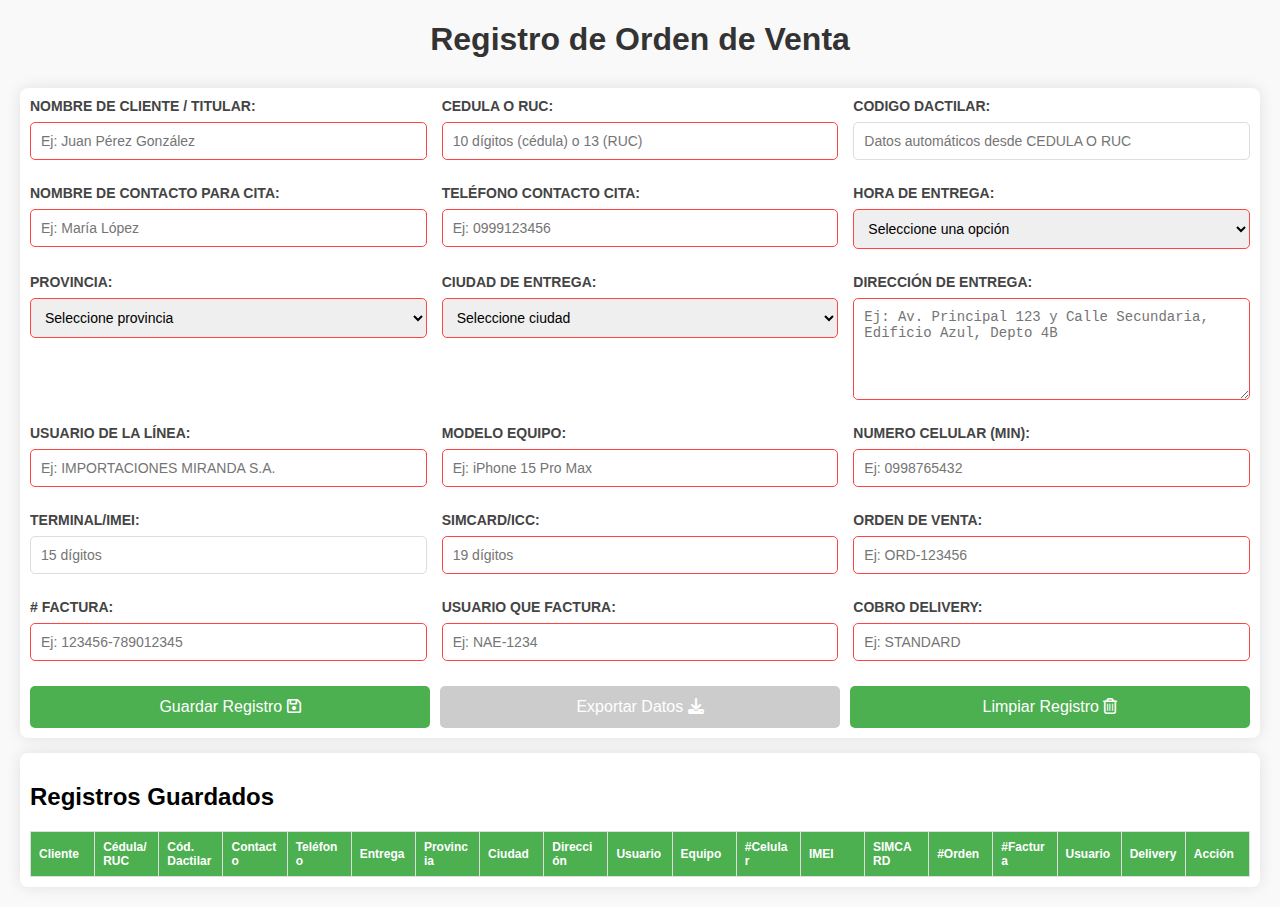
==== index.html @ 28fce544 "Rename registro_de_pedidos.html to index.html" ====
<!DOCTYPE html>
<html lang="es">
<head>
  <meta charset="UTF-8">
  <meta name="viewport" content="width=device-width, initial-scale=1.0">
  <title>Registro de Orden de Venta</title>
  <link rel="icon" type="image/png" href="images/ico.png">
  <!-- Enlazamos el archivo CSS -->
  <link rel="stylesheet" href="css/styles.css">
  <link rel="stylesheet" href="https://cdnjs.cloudflare.com/ajax/libs/font-awesome/6.7.2/css/all.min.css" integrity="sha512-Evv84Mr4kqVGRNSgIGL/F/aIDqQb7xQ2vcrdIwxfjThSH8CSR7PBEakCr51Ck+w+/U6swU2Im1vVX0SVk9ABhg==" crossorigin="anonymous" referrerpolicy="no-referrer" />
</head>
<body>

  <h1>Registro de Orden de Venta</h1>

  <!-- Formulario principal -->
  <form id="ordenForm" class="form-container" novalidate autocomplete="off">
      
    <!-- == Campos originales == -->
    <div class="form-group">
      <label for="nombreCliente">NOMBRE DE CLIENTE / TITULAR:</label>
      <input 
        type="text" 
        id="nombreCliente" 
        name="nombreCliente" 
        placeholder="Ej: Juan Pérez González" 
        required 
        maxlength="100"
        pattern="^(?!.*[\uD83C-\uDBFF][\uDC00-\uDFFF]).+$">
      <div class="error-message">No se permiten emojis</div>
    </div>      

    <div class="form-group">
      <label for="cedulaRuc">CEDULA O RUC:</label>
      <input 
        type="text" 
        id="cedulaRuc" 
        name="cedulaRuc" 
        placeholder="10 dígitos (cédula) o 13 (RUC)" 
        required 
        pattern="\d{10}|\d{13}"
        maxlength="13">
      <div class="error-message">Debe contener 10 o 13 dígitos numéricos</div>
    </div>

    <div class="form-group">
      <label for="codigoDactilar">CODIGO DACTILAR:</label>
      <input 
        type="text" 
        id="codigoDactilar" 
        name="codigoDactilar" 
        placeholder="Datos automáticos desde CEDULA O RUC" 
        required 
        pattern="\d{8,15}"
        maxlength="15"
        readonly>
      <div class="error-message">Entre 8 y 13 dígitos numéricos</div>
    </div>

    <div class="form-group">
      <label for="nombreContacto">NOMBRE DE CONTACTO PARA CITA:</label>
      <input 
        type="text" 
        id="nombreContacto" 
        name="nombreContacto" 
        placeholder="Ej: María López"
        required 
        maxlength="100"
        pattern="^(?!.*[\uD83C-\uDBFF][\uDC00-\uDFFF]).+$">
      <div class="error-message">Solo letras y espacios permitidos</div>

    </div>

    <div class="form-group">
      <label for="telefonoContacto">TELÉFONO CONTACTO CITA:</label>
      <input 
        type="tel" 
        id="telefonoContacto" 
        name="telefonoContacto" 
        placeholder="Ej: 0999123456" 
        required 
        pattern="\d{7,10}"
        maxlength="10">
      <div class="error-message">7-10 dígitos numéricos</div>
    </div>

    <div class="form-group">
      <label for="horaEntrega">HORA DE ENTREGA:</label>
      <select id="horaEntrega" name="horaEntrega" required>
        <option value="" disabled selected>Seleccione una opción</option>
        <option value="mañana">MAÑANA</option>
        <option value="tarde">TARDE</option>
      </select>
      <div class="error-message">Seleccione un horario válido: MAÑANA / TARDE / NOCHE</div>
    </div>
      
    <!-- Desplegable de Provincias -->
    <div class="form-group">
      <label for="provincia">PROVINCIA:</label>
      <select id="provincia" name="provincia" required>
        <option value="">Seleccione provincia</option>
        <option value="AZUAY">AZUAY</option>
        <option value="BOLIVAR">BOLIVAR</option>
        <option value="CANAR">CANAR</option>
        <option value="CARCHI">CARCHI</option>
        <option value="CHIMBORAZO">CHIMBORAZO</option>
        <option value="COTOPAXI">COTOPAXI</option>
        <option value="EL ORO">EL ORO</option>
        <option value="ESMERALDAS">ESMERALDAS</option>
        <option value="GALAPAGOS">GALAPAGOS</option>
        <option value="GUAYAS">GUAYAS</option>
        <option value="IMBABURA">IMBABURA</option>
        <option value="LOJA">LOJA</option>
        <option value="LOS RIOS">LOS RIOS</option>
        <option value="MANABI">MANABI</option>
        <option value="MORONA SANTIAGO">MORONA SANTIAGO</option>
        <option value="NAPO">NAPO</option>
        <option value="ORELLANA">ORELLANA</option>
        <option value="PASTAZA">PASTAZA</option>
        <option value="PICHINCHA">PICHINCHA</option>
        <option value="SANTA ELENA">SANTA ELENA</option>
        <option value="SANTO DOMINGO DE LOS TSACHILAS">SANTO DOMINGO DE LOS TSACHILAS</option>
        <option value="SUCUMBIOS">SUCUMBIOS</option>
        <option value="TUNGURAHUA">TUNGURAHUA</option>
        <option value="ZAMORA CHINCHIPE">ZAMORA CHINCHIPE</option>
      </select>
      <div class="error-message">Seleccione una provincia</div>
    </div>

    <!-- Desplegable de Ciudades/Cantones -->
    <div class="form-group">
      <label for="ciudadEntrega">CIUDAD DE ENTREGA:</label>
      <select id="ciudadEntrega" name="ciudadEntrega" required>
        <option value="">Seleccione ciudad</option>
      </select>
      <div class="error-message">Seleccione una ciudad</div>
    </div>

    <div class="form-group">
      <label for="direccionEntrega">DIRECCIÓN DE ENTREGA:</label>
      <textarea 
        id="direccionEntrega" 
        name="direccionEntrega" 
        placeholder="Ej: Av. Principal 123 y Calle Secundaria, Edificio Azul, Depto 4B"
        required 
        maxlength="500"
      ></textarea>
      <div class="error-message">Dirección requerida (máx. 500 caracteres)</div>
    </div>

    <div class="form-group">
      <label for="usuarioLinea">USUARIO DE LA LÍNEA:</label>
      <input 
        type="text" 
        id="usuarioLinea" 
        name="usuarioLinea" 
        placeholder="Ej: IMPORTACIONES MIRANDA S.A." 
        required 
        maxlength="100"
        pattern="^(?!.*[\uD83C-\uDBFF][\uDC00-\uDFFF]).+$">
      <div class="error-message">No se permiten emojis</div>
    </div>

    <div class="form-group">
      <label for="modeloEquipo">MODELO EQUIPO:</label>
      <input 
        type="text" 
        id="modeloEquipo" 
        name="modeloEquipo" 
        placeholder="Ej: iPhone 15 Pro Max" 
        required 
        maxlength="50">
      <div class="error-message">Modelo requerido</div>
    </div>

    <div class="form-group">
      <label for="numeroCelular">NUMERO CELULAR (MIN):</label>
      <input 
        type="tel" 
        id="numeroCelular" 
        name="numeroCelular" 
        placeholder="Ej: 0998765432" 
        required 
        pattern="\d{10}"
        maxlength="10">
      <div class="error-message">Solo números</div>
    </div>

    <div class="form-group">
      <label for="terminalImei">TERMINAL/IMEI:</label>
      <input 
        type="text" 
        id="terminalImei" 
        name="terminalImei" 
        placeholder="15 dígitos"
        pattern="\d{15}"
        maxlength="15">
      <div class="error-message">15 dígitos exactos</div>
    </div>

    <div class="form-group">
      <label for="simcardIcc">SIMCARD/ICC:</label>
      <input 
        type="text" 
        id="simcardIcc" 
        name="simcardIcc" 
        placeholder="19 dígitos" 
        required 
        pattern="\d{19}"
        maxlength="19">
      <div class="error-message">19 dígitos exactos</div>
    </div>

    <div class="form-group">
      <label for="ordenVenta">ORDEN DE VENTA:</label>
      <input 
        type="text" 
        id="ordenVenta" 
        name="ordenVenta" 
        placeholder="Ej: ORD-123456" 
        required 
        maxlength="20"
        pattern="^(?!.*[\uD83C-\uDBFF][\uDC00-\uDFFF]).+$">
      <div class="error-message">No se permiten emojis</div>
    </div>

    <div class="form-group">
      <label for="numeroFactura"># FACTURA:</label>
      <input 
        type="text" 
        id="numeroFactura" 
        name="numeroFactura" 
        placeholder="Ej: 123456-789012345" 
        required 
        maxlength="20"
        pattern="^(?!.*[\uD83C-\uDBFF][\uDC00-\uDFFF]).+$">
      <div class="error-message">No se permiten emojis</div>
    </div>

    <div class="form-group">
      <label for="usuarioFactura">USUARIO QUE FACTURA:</label>
      <input 
        type="text" 
        id="usuarioFactura" 
        name="usuarioFactura" 
        placeholder="Ej: NAE-1234" 
        required 
        maxlength="20"
        pattern="^(?!.*[\uD83C-\uDBFF][\uDC00-\uDFFF]).+$">
      <div class="error-message">Formato inválido</div>
    </div>

    <div class="form-group">
      <label for="cobroDelivery">COBRO DELIVERY:</label>
      <input 
        type="text" 
        id="cobroDelivery" 
        name="cobroDelivery" 
        placeholder="Ej: STANDARD" 
        required 
        maxlength="100"
        pattern="^(?!.*[\uD83C-\uDBFF][\uDC00-\uDFFF]).+$">
      <div class="error-message">No se permiten emojis</div>
    </div>

    <!-- Botones en la última fila -->
    <div class="button-group">
      <!-- Nuevo botón para guardar múltiples registros -->
      <button type="button" onclick="guardarRegistro()" id="guardarRegistroButton">Guardar Registro <i class="fa-regular fa-floppy-disk"></i></button>

      <!-- Mantienes el botón de exportar que llama a validarFormulario() (single record o check general) -->
      <button type="button" onclick="exportarRegistros()" id="exportButton" disabled>Exportar Datos <i class="fa-solid fa-download"></i></button>

      <!-- Botón para limpiar el formulario -->
      <button type="button" onclick="limpiarFormulario()" id="nuevoRegistroButton">Limpiar Registro <i class="fa-regular fa-trash-can"></i></button>
    </div>
  </form>

  <!-- Sección para mostrar la tabla con los registros guardados -->
  <div id="tablaRegistrosContainer">
    <h2>Registros Guardados</h2>
    <table id="tablaRegistros">
      <thead>
        <tr>
          <th>Cliente</th>
          <th>Cédula/RUC</th>
          <th>Cód. Dactilar</th>
          <th>Contacto</th>
          <th>Teléfono</th>
          <th>Entrega</th>
          <th>Provincia</th>
          <th>Ciudad</th>
          <th>Dirección</th>
          <th>Usuario</th>
          <th>Equipo</th>
          <th>#Celular</th>
          <th>IMEI</th>
          <th>SIMCARD</th>
          <th>#Orden</th>
          <th>#Factura</th>
          <th>Usuario</th>
          <th>Delivery</th>
          <th>Acción</th>
          
        </tr>
      </thead>
      <tbody>
        <!-- Aquí se llenarán dinámicamente las filas de registros -->
      </tbody>
    </table>
  </div>

  <!-- Enlazamos el archivo JavaScript -->
  <script src="js/script.js"></script>

</body>
</html>
---- css/styles.css ----
body {
    font-family: Arial, sans-serif;
    margin: 20px;
    background-color: #f9f9f9;
}
h1 {
    text-align: center;
    color: #333;
    margin-bottom: 30px;
}
.form-container {
    display: grid;
    grid-template-columns: repeat(3, 1fr);
    gap: 15px;
    max-width: 1700px;
    margin: 0 auto;
    padding: 10px;
    background-color: #fff;
    border-radius: 8px;
    box-shadow: 0 0 15px rgba(0, 0, 0, 0.1);
}
.form-group {
    display: flex;
    flex-direction: column;
    margin-bottom: 10px;
}
label {
    font-weight: bold;
    margin-bottom: 8px;
    color: #444;
    font-size: 14px;
}
input, select, textarea {
    padding: 10px;
    border: 1px solid #ddd;
    border-radius: 5px;
    font-size: 14px;
    transition: border-color 0.3s;
}
input:focus, select:focus, textarea:focus {
    border-color: #4CAF50;
    outline: none;
}
textarea {
    resize: vertical;
    min-height: 80px;
}
/* Botones en una sola fila que abarquen las 3 columnas */
.button-group {
    grid-column: span 3;
    display: flex;
    gap: 10px;
}
button {
    flex: 1;
    padding: 12px;
    background-color: #4CAF50;
    color: white;
    border: none;
    border-radius: 5px;
    cursor: pointer;
    font-size: 16px;
}
button:hover {
    background-color: #45a049;
}
button:disabled {
    background-color: #cccccc;
    cursor: not-allowed;
}
.error-message {
    color: #ff4444;
    font-size: 12px;
    margin-top: 5px;
    display: none;
}
input:invalid, select:invalid, textarea:invalid {
    border-color: #ff4444;
}

/* == Estilos para la tabla de registros guardados == */
#tablaRegistrosContainer {
    max-width: 1700px;
    margin: 15px auto;
    padding: 10px;
    background-color: #fff;
    border-radius: 8px;
    box-shadow: 0 0 15px rgba(0,0,0,0.1);
}

#tablaRegistros {
    width: 100%;
    border-collapse: collapse;
    table-layout: fixed;
}
#tablaRegistros th, #tablaRegistros td {
    border: 1px solid #ddd;
    padding: 8px;
    text-align: left;
    white-space: normal;
    word-wrap: break-word;
    overflow-wrap: break-word;
    font-size: 11px;
}
#tablaRegistros th {
    background-color: #4CAF50;
    color: white;
    font-size: 12px;
    justify-items: auto;
}
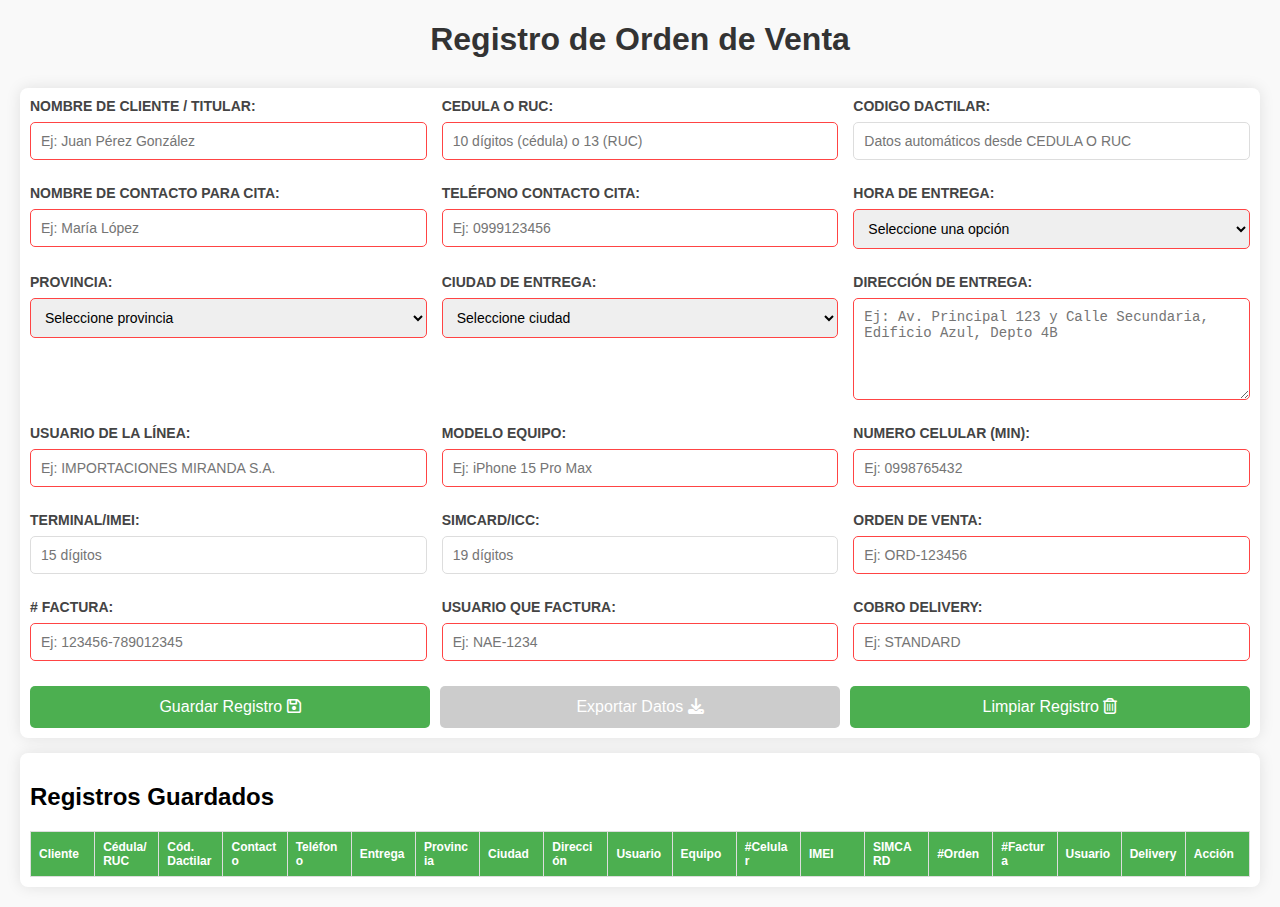
==== commit fe73d9d2: "Merge branch 'main' of https://github.com/repositoriofr/webmaster" ====
--- a/index.html
+++ b/index.html
@@ -205,7 +205,6 @@
         id="simcardIcc" 
         name="simcardIcc" 
         placeholder="19 dígitos" 
-        required 
         pattern="\d{19}"
         maxlength="19">
       <div class="error-message">19 dígitos exactos</div>
